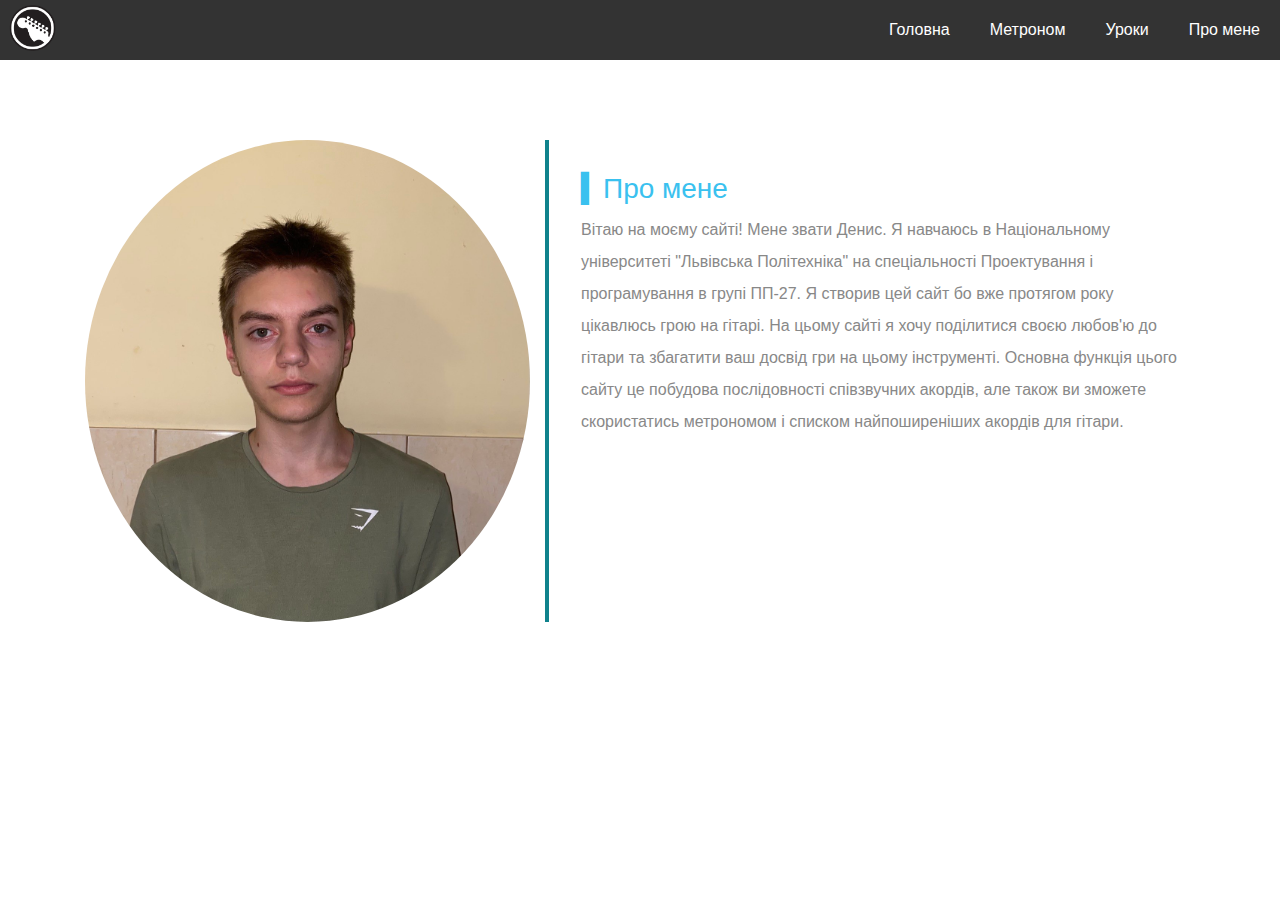
==== html/about.html @ 09fc7516 "first" ====
<!DOCTYPE html>
<html lang="en">
<head>
    <meta charset="UTF-8">
    <meta name="viewport" content="width=device-width, initial-scale=1.0">
    <link rel="icon" type="image/x-icon" href="../images/icons8-guitar-100.png">
    <link rel="stylesheet" href="../css/style.css">
    <link rel="preconnect" href="https://fonts.googleapis.com">
    <link rel="preconnect" href="https://fonts.gstatic.com" crossorigin>
    <link href="https://fonts.googleapis.com/css2?family=Fira+Sans&family=Handjet:wght@500&display=swap" rel="stylesheet">
    <link rel="stylesheet" href="https://cdn.jsdelivr.net/npm/bootstrap@4.3.1/dist/css/bootstrap.min.css" integrity="sha384-ggOyR0iXCbMQv3Xipma34MD+dH/1fQ784/j6cY/iJTQUOhcWr7x9JvoRxT2MZw1T" crossorigin="anonymous">
    <link rel="stylesheet" href="https://cdn.jsdelivr.net/npm/bootstrap-icons@1.3.0/font/bootstrap-icons.css">
    <script src="https://ajax.googleapis.com/ajax/libs/jquery/3.7.1/jquery.min.js"></script>
    <script src="../javascript/header.js"></script>
    <title>Про мене</title>
</head>
<body>
    <header>
        <div class="mobile-nav">
            <button class="hamburger">&#9776;</button>
            <button class="cross">&#735;</button>
            <a href="../index.html"><img class="logo" width="65px" height="auto" src="../images/logo.png" alt="">   </a>
            <div class="menu">
                <ul>
                <a href="../index.html"><li>Головна</li></a>
                <a href="metronom.html"><li>Метроном</li></a>
                <a href="lessons.html"><li>Уроки</li></a>
                <a href="about.html"><li>Про мене</li></a>
                </ul>
            </div> 
        </div>
        <nav class="clearfix">  
            <a href="../index.html"><img class="logo" width="65px" height="auto" src="../images/logo.png" alt="">   </a>
            <ul>
                <a href="../index.html"><li>Головна</li></a>
                <a href="metronom.html"><li>Метроном</li></a>
                <a href="lessons.html"><li>Уроки</li></a>
                <a href="about.html"><li>Про мене</li></a>
            </ul>
        </nav>
    </header>  
    <main>
        <div class="container about">
            <div class="row">
                <div class="col-lg-5 col-md-5 col-sm-12">
                    <img class="img-fluid align-content-center" width="auto" height="auto" src="../images/myphoto.jpg" alt="">
                </div>
                <div class="col-lg-7 col-md-7 col-sm-12 desc">
                  
                 <h3><font color="#3AC1EF">▍Про мене</font></h3>
                 <p>
                    Вітаю на моєму сайті! Мене звати Денис. Я навчаюсь в Національному університеті "Львівська Політехніка" на спеціальності Проектування і програмування в групі ПП-27. Я створив цей сайт бо вже протягом року цікавлюсь грою на гітарі. На цьому сайті я хочу поділитися своєю любов'ю до гітари та збагатити ваш досвід гри на цьому інструменті. Основна функція цього сайту це побудова послідовності співзвучних акордів, але також ви зможете скористатись метрономом і списком найпоширеніших акордів для гітари. 
                 </p>
                </div>
               </div>
        </div>
    </main>
    
    
</body>
</html>
---- css/style.css ----
body {
    font-family: 'Fira Sans', sans-serif;
    margin: 0;
    padding: 0;
}

header{
	width:100%; 
	background:#333; 
	height:60px; 
	line-height:60px;
	border-bottom:1px solid #2e2e2e;
}
.hamburger{
  background:none;
  position:absolute;
  top:0;
  right:0;
  line-height:45px;
  padding:5px 15px 0px 15px;
  color:white;
  border:0;
  font-size:1.4em;
  font-weight:bold;
  cursor:pointer;
  outline:none;
  z-index:10000000000000;
}
.cross{
  background:none;
  position:absolute;
  top:0px;
  right:0;
  padding:7px 15px 0px 15px;
  color:white;
  border:0;
  font-size:3em;
  line-height:65px;
  font-weight:bold;
  cursor:pointer;
  outline:none;
  z-index:10000000000000;
}
.menu{z-index:1000000; font-weight:bold; font-size:0.8em; width:100%; background:#3f3f3f;  position:absolute; text-align:center; font-size:12px;}
.menu ul {margin: 0; padding: 0; list-style-type: none; list-style-image: none;}
.menu li {display: block;   padding:15px 0 15px 0; border-bottom:#232323 1px solid;}
.menu li:hover{display: block;    background:rgb(146, 146, 146); padding:15px 0 15px 0; border-bottom:#dddddd 1px solid;}
.menu ul li a { text-decoration:none;  margin: 0px; color:#666;}
.menu ul li a:hover {  color: white; text-decoration:none;}
.menu a{text-decoration:none; color:white; font-size: 17px}
.menu a:hover{text-decoration:none; color:white;}

.glyphicon-home{
  color:white; 
  font-size:1.5em; 
  margin-top:5px; 
  margin:0 auto;
}
header{display:inline-block; font-size:12px;}
span{padding-left:20px;}
a{color:#336699;}

#images {
    margin-top: 40px;
}
nav {
    background-color: #333; 
}

.logo {
    margin-top: -5px;
}

.wrap {
    margin-top: 40px;
}

nav ul {
    list-style-type: none;
    margin: 0;
    padding: 0;
    overflow: hidden; 
    text-align: right;
    float: right;
}

.clearfix::after {
    content: "";
    display: table;
    clear: both;
}

nav li {
    float: left;
}

nav a  li{
    display: inline-block;
    color: white;
    font-size: 16px;
    text-align: center;
    padding-left: 20px;
    padding-right: 20px;
    text-decoration: none;
    border-bottom: none; 

}

a {
    border-bottom: none; 
    text-decoration: none;

}

nav a li:hover {
    background-color: #ddd;
    color: black;
}

.group-f {
    width: 100%;
    margin-top: 10px;
} 

.first {
    margin-top: 30px;
}

.inputs {
    margin-top: 40px;
    width: 100%;
}

.btn {
    margin-top: 25px;
    width: 100%;
}

#images img {
    width: 256px;
    height: 200px;
}

#value {
    border: none;
    width: 70px;
}

#value input:focus {
    border: none;
}

input::-webkit-inner-spin-button {
    -webkit-appearance: none;
    margin: 0;
  }

.label {
    text-align: center;
    margin-top: 20px;
    font-size: 30px;
}

#play_button {
    width: 30%;
    align-items: center;
}

#customRange1 {
    width: 70%;
    margin-top: 20px;
}

.rounded-circle {
    width: 60px;
    height: 60px;
}

/* footer */

footer {
    float: left;
    text-align: center;
    height: 40px;
    position: absolute;
    bottom: 0;
}

.foot li {
    display: inline;
    padding-right: 10px;
    padding-left: 10px;
}

/* Про себе */

.about{
    margin: 4em 0;
    padding: 1em;
    position: relative;
}
.about h1{
    color:#F97300;
    margin: 2em;
}
.about img{
    height: 100%;
    width: 100%;
    border-radius: 50%
}
.about span{
    display: block;
    color: #888;
    position: absolute;
    left: 115px;
}
.about .desc{
    padding: 2em;
    border-left:4px solid #10828C;
}
.about .desc h3{
    color: #10828C;
}
.about .desc p{
    line-height:2;
    color:#888;
}

/* Уроки */

.image {
    margin-top: 15px;
}
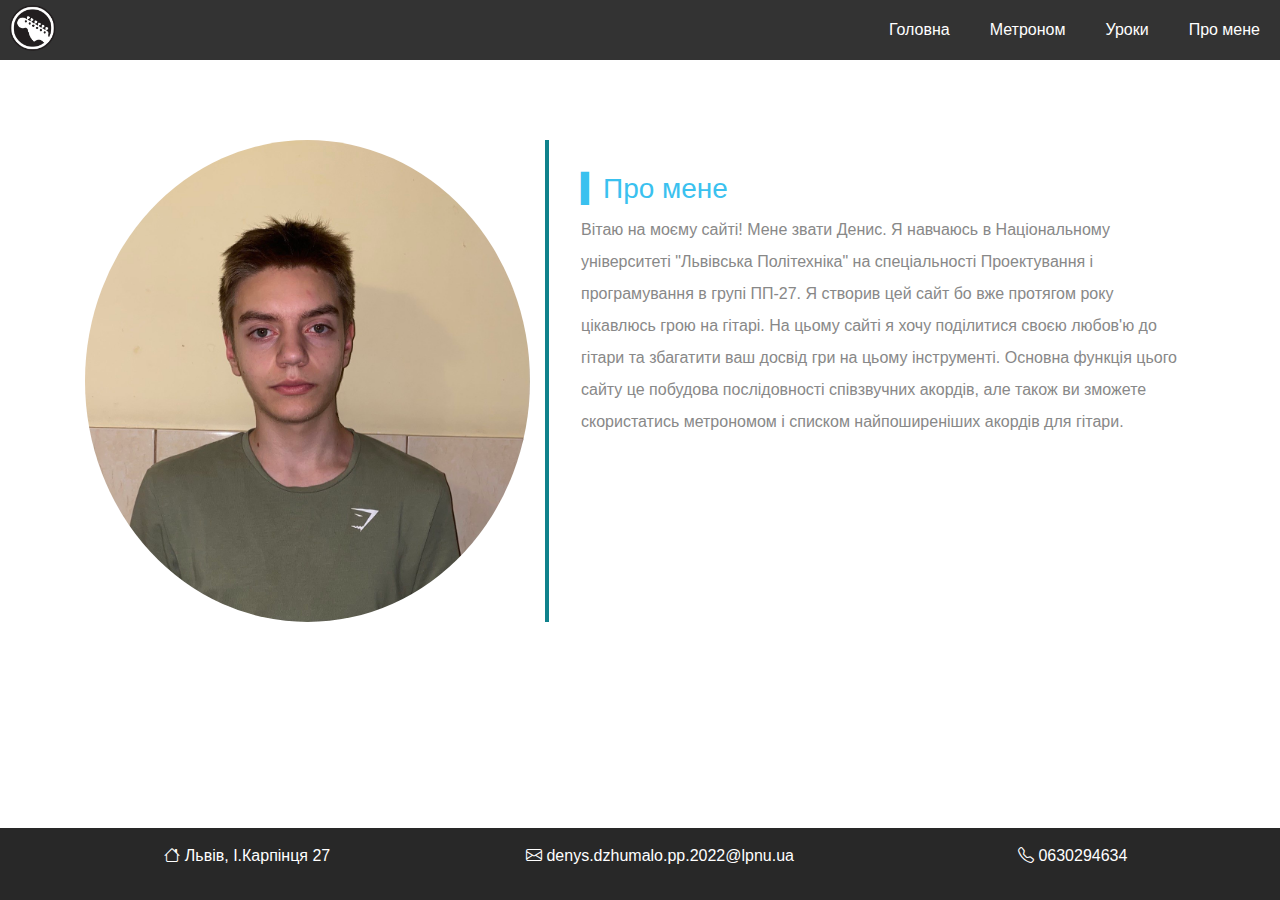
==== commit 1efaa50e: "Added my project" ====
--- a/html/about.html
+++ b/html/about.html
@@ -7,6 +7,7 @@
     <link rel="stylesheet" href="../css/style.css">
     <link rel="preconnect" href="https://fonts.googleapis.com">
     <link rel="preconnect" href="https://fonts.gstatic.com" crossorigin>
+    <link rel="stylesheet" href="https://cdn.jsdelivr.net/npm/bootstrap-icons@1.3.0/font/bootstrap-icons.css">
     <link href="https://fonts.googleapis.com/css2?family=Fira+Sans&family=Handjet:wght@500&display=swap" rel="stylesheet">
     <link rel="stylesheet" href="https://cdn.jsdelivr.net/npm/bootstrap@4.3.1/dist/css/bootstrap.min.css" integrity="sha384-ggOyR0iXCbMQv3Xipma34MD+dH/1fQ784/j6cY/iJTQUOhcWr7x9JvoRxT2MZw1T" crossorigin="anonymous">
     <link rel="stylesheet" href="https://cdn.jsdelivr.net/npm/bootstrap-icons@1.3.0/font/bootstrap-icons.css">
@@ -54,8 +55,19 @@
                 </div>
                </div>
         </div>
+        <br>
     </main>
     
-    
+    <footer class="text-center text-white fixed-bottom" style="background-color: #333;">
+        <div class="text-center p-3" style="background-color: rgba(0, 0, 0, 0.2);">
+          <ul>
+            <div class="row">
+                <div class="col-lg"><li><i class="bi bi-house"></i> Львів, І.Карпінця 27</li></div>
+                <div class="col-lg"><li><i class="bi bi-envelope"></i> denys.dzhumalo.pp.2022@lpnu.ua</li></div>
+                <div class="col-lg"><li><i class="bi bi-telephone"></i> 0630294634</li></div>
+            </div>
+          </ul>
+        </div>
+      </footer>
 </body>
 </html>--- a/css/style.css
+++ b/css/style.css
@@ -94,6 +94,49 @@
     float: left;
 }
 
+.btn {
+    background-color: #F48224;
+    color: #fff;
+    font-size: 20px;
+    font-weight: 800;
+    text-transform: uppercase;
+    position: relative;
+    border-radius: 0 !important;
+    border: none;
+    transition:all 0.3s ease 0s;
+}
+.btn:hover,
+.btn.active:hover{
+    color: #ffffff;
+}
+.btn:before{
+    content: "";
+    position: absolute;
+    top: -7px;
+    left: 0;
+    background-color:#4749c0;
+    width: 30%;
+    height: 4px;
+    transition:all 0.3s ease 0s;
+}
+.btn:after{
+    content: "";
+    position: absolute;
+    bottom: -7px;
+    right: 0;
+    background-color:#4749c0;
+    width: 30%;
+    height: 4px;
+    transition:all 0.3s ease 0s;
+}
+.btn:hover:before,
+.btn:hover:after,
+.btn.active:before,
+.btn.active:after{
+    width: 100%;
+}
+
+
 nav a  li{
     display: inline-block;
     color: white;
@@ -178,15 +221,8 @@
 
 /* footer */
 
-footer {
-    float: left;
-    text-align: center;
-    height: 40px;
-    position: absolute;
-    bottom: 0;
-}
-
-.foot li {
+footer ul li {
+    text-decoration: none;
     display: inline;
     padding-right: 10px;
     padding-left: 10px;
